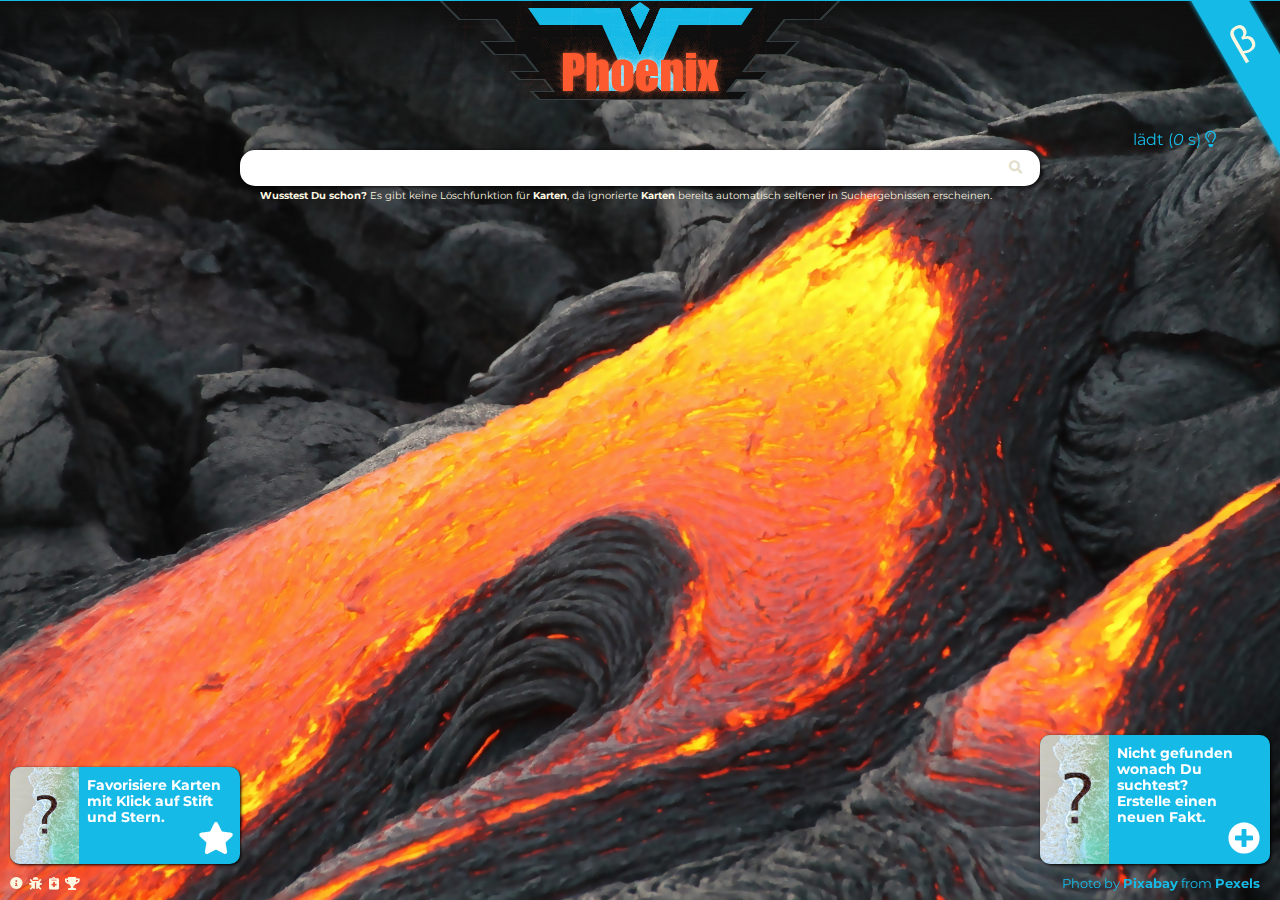
==== www/index.html @ 051843b2 "implemented achievement and tracking system" ====
<!DOCTYPE html>
<html>
<head>
    <link rel="icon" type="image/png" sizes="32x32" href="favicon-32x32.png">
    <link rel="icon" type="image/png" sizes="16x16" href="favicon-16x16.png">
    <meta http-equiv="Content-Type" content="text/html; charset=utf-8" />
    <title>Phoenix</title>
    <script src="https://d3js.org/d3.v4.js" type="text/javascript"></script>
    <script src="jquery-3.4.1.min.js" type="text/javascript"></script>
    <script src="jquery.modal.min.js"></script>
    <script src="main.js" type="text/javascript"></script>
    <link rel="stylesheet" href="jquery.modal.min.css" />
    <link rel="stylesheet" href="main.css">
    <link rel="stylesheet" href="fontawesome-free-5.11.2-web/css/all.css">
    <link href="https://fonts.googleapis.com/css?family=Montserrat&display=swap" rel="stylesheet">
</head>
<body>

    <progress id="loaded" value="0" max="100"></progress>

    <dev id="mobile-notice">
        <p>Es wird eng hier, willst Du auf die mobile Version wechseln?</p>
        <a href="#" onclick="javascript:$('#mobile-notice').remove();return false;">Nein, danke</a> <a href="mobile.html">Wechseln</a>
    </dev>

    <a href="https://confluence.konmedia.com/display/CS/Phoenix+-+Information+Manager" target="_blank">
        <div id="beta-ribbon">
            <p>&beta;</p>
        </div>
    </a>

    <div id="header">
        <div class="logo"><img src="image/logo_piece.png"></div>
        <div class="dot-space"></div>
    </div>

    <div class="user-name"></div>

    <form id="search" action="" method="GET" autocomplete="off" onsubmit="main.search();return false;">
        <input type="text" name="keywords" id="keywords" placeholder="" value="" list="auto-complete" onkeyup="main.autoComplete(event);" />
        <datalist id="auto-complete"></datalist>
        <button type="submit" class="fa fa-search"></button>
        <div id="link-list" class="link-list"></div>
        <div class="link-list bottom-right">
            <a href="#create" target="_self" rel="modal:open"><p data-card-id="0" data-card-type="create"><span class="screenshot">&nbsp;</span><span class="title">Nicht gefunden wonach Du suchtest?<br />Erstelle einen neuen Fakt.</span><span class="plus"><i class="fas fa-plus-circle">&nbsp;</i></span><span class="keywords"></span></p></a>
        </div>
        <div class="link-list bottom-left">
            <a><p data-card-id="0" data-card-type="create"><span class="screenshot">&nbsp;</span><span class="title">Favorisiere Karten mit Klick auf Stift und Stern.</span><span class="plus"><i class="fas fa-star">&nbsp;</i></span><span class="keywords"></span></p></a>
        </div>
        <div class="link-list nothing-found">
            <a><p data-card-id="0" data-card-type="create"><span class="screenshot">&nbsp;</span><span class="title">Kein Ergebnis.<br />Zu diesem Thema wurde bisher anscheinend nichts verfasst.</span><span class="plus"><i class="fas fa-times">&nbsp;</i></span><span class="keywords"></span></p></a>
        </div>
    </form>

    <ul id="tipOfTheDay">
        <li><b>Wusstest Du schon?</b> <b>Phoenix</b> versteht menschliche Schreibweise in Suchanfragen.</li>
        <li><b>Wusstest Du schon?</b> Alle Inhalte auf <b>Phoenix</b> werden <b>Karten</b> genannt.</li>
        <li><b>Wusstest Du schon?</b> <b>Fakten</b> sind <b>Karten</b> die von einem Benutzer angelegt oder bearbeitet worden sind.</li>
        <li><b>Wusstest Du schon?</b> <b>Ideen</b> sind neue <b>Karten</b> die über APIs generiert worden sind.</li>
        <li><b>Wusstest Du schon?</b> <b>Phoenix</b> erstellt on-the-fly Web-Screenshots zu <b>Externen Links</b>.</li>
        <li><b>Wusstest Du schon?</b> <b>Phoenix</b> verwendet statt festen Zugängen <b>Ingress</b> und <b>Maschinen-Adressen</b>.</li>
        <li><b>Tip!</b> Wenn Du auf den oben angezeigen <b>Namen</b> klickst kannst Du ihn für <b>Dein Device</b> frei ändern.</li>
        <li><b>Tip!</b> Je mehr Du zu Deinem <b>Fakt</b> schreibst um so einfacher ist er zu finden.</li>
        <li><b>Wusstest Du schon?</b> Du kannst <b>Shout Outs</b> zu einzelnen <b>Karten</b> machen, die dann eine Woche aktiv bleiben.</li>
        <li><b>Wusstest Du schon?</b> <b>Phoenix</b> priorisiert <b>Karten</b> anhand der Zeiträume seit Erstellung und Aktualisierung, der Anzahl <b>Favorisierungen</b> und der Anzahl von Klicks.</li>
        <li><b>Tip!</b> Lässt Du das Suchfeld leer und sendest es ab bekommst Du die trendenden <b>Karten</b> zu sehen.</li>
        <li><b>Wusstest Du schon?</b> <b>Phoenix</b> gibt beim initialen Aufruf immer <b>Karten</b> mit <b>Shout Outs</b> und die aktuell trendenden <b>Karten</b> aus.</li>
        <li><b>Wusstest Du schon?</b> <b>Phoenix</b> verwendet KI basierend auf <b>SciKit-Learn</b> um eine <b>Kontext-Suche</b> zu ermöglichen.</li>
        <li><b>Wusstest Du schon?</b> Es gibt keine Löschfunktion für <b>Karten</b>, da ignorierte <b>Karten</b> bereits automatisch seltener in Suchergebnissen erscheinen.</li>
        <li><b>Wusstest Du schon?</b> <b>Phoenix</b> priorisiert <b>Fakten</b> über <b>Ideen</b>.</li>
        <li><b>Tip!</b> Fällt Dir ein Bug auf, scheue Dich nicht das Bug-Icon unten-links zu verwenden.</li>
        <li><b>Wusstest Du schon?</b> <b>Phoenix</b> verwendet die <b>Jira Rest API</b> und die <b>Confluence Server Rest API</b> von <b>Atlassian</b>.</li>
        <li><b>Wusstest Du schon?</b> Der Grundstein für <b>Phoenix</b> wurde im <b>Oktober 2019</b> von <b>Sebastian</b> mit Hilfe von <b>Dirk</b> und <b>Peter</b> gelegt.</li>
        <li><b>Wusstest Du schon?</b> Der Grundstein für <b>Petrus</b> wurde im <b>August 2019</b> von <b>Sebastian</b> mit Hilfe von <b>David</b> und <b>Florian</b> gelegt.</li>
        <li><b>Wusstest Du schon?</b> <b>Phoenix</b> verwendet die <b>Jira Rest API</b> und die <b>Confluence Server Rest API</b> von <b>Atlassian</b>.</li>
        <li><b>Wusstest Du schon?</b> <b>Sci-Kit Learn</b>, das AI Framework hinter <b>Phoenix</b>, wurde 2007 initial im <b>Google Summer of Code</b> von <b>David Cournapeau</b> entwickelt.</li>
        <li><b>Wusstest Du schon?</b> Für <b>Machine-Learning</b> benötigt man nur ein <b>AI Framework</b>, eine <b>große Menge an Daten</b> und ein <b>Datenmodell</b>.</li>
        <li><b>Wusstest Du schon?</b> Für <b>Machine-Learning</b> in PHP wird aktuell <b>RubixML</b> entwickelt und ist bereits produktiv einsetzbar.</li>
        <li><b>Wusstest Du schon?</b> <b>Phoenix</b> wird in <b>Python 3</b> programmiert.</li>
        <li><b>Danke</b>, dass <b>Du</b> bei der <b>Phoenix Beta</b> mit machst. <3</li>
        <li><b>Tip!</b> Mit Klick auf das <b>Stift Symbol</b> kannst Du <b>Karten-Details einsehen</b>.</li>
        <li><b>Tip!</b> Mit Klick auf das <b>Stern Symbol</b> in den <b>Karten-Details</b> kannst Du eine Karte <b>Favorisieren</b>.</li>
        <li><b>Wusstest Du schon?</b> Deine <b>Favoriten</b> unter den <b>Karten</b> erscheinen links von den <b>Suchergebnissen</b>.</li>
        <li><b>Wusstest Du schon?</b> <b>Phoenix</b> ist ein <b>Web-Service</b>, die UI ist nur statisches HTML mit JavaScript-Logik.</li>
        <li><b>Wusstest Du schon?</b> <b>Phoenix</b> aktualisiert täglich <b>Karten</b> zu neuen und veränderten <b>Jira</b> und <b>Confluence</b> Beiträgen.</li>
        <li><b>Wusstest Du schon?</b> <b>Phoenix</b> verwendet die dokumenten-basierte <b>NoSQL</b> Datenbank <b>MongoDB</b>.</li>
        <li><b>Tip!</b> Wenn Du Einträge aus Deinem <b>Jira Board</b> oder <b>Confluence Projekt</b> nicht findest, sprich bitte mit Deinem <b>TPL</b> dem User <b>schulz</b> dort jeweils Lese-Rechte zu geben.</li>
        <li><b>Wusstest Du schon?</b> Benutzer werden in <b>Phoenix</b> anhand der ersten zwei Buchstaben des Vornamen und des ersten Buchstaben des Nachnamen identifiziert.</li>
    </ul>

    <div id="shout-out">
        <i class="fas fa-times-circle"></i>
        <fieldset>
            <p>Shout Out <i class="fas"></i></p>
            <input type="text" />
        </fieldset>
    </div>

    <div id="log">
        <div class="loading">l&auml;dt (<i class="timer">0</i> s) <i class="far fa-lightbulb blink"></i></div>
    </div>

    <div id="favourites">
    </div>

    <div id="analytics">
        <div class="header"></div>
        <img class="logo" src="image/logo_mini.png" />
        <h3>Analytics</h3>
        <table>
            <tr>
                <td>Fakten</td>
                <td class="fact-count"></td>
            </tr>
            <tr>
                <td>Ideen</td>
                <td class="idea-count"></td>
            </tr>
            <tr>
                <td>Jira Karten</td>
                <td class="jira-count"></td>
            </tr>
            <tr>
                <td>Confluence Karten</td>
                <td class="confluence-count"></td>
            </tr>
            <tr>
                <td>Gitlab Karten</td>
                <td class="git-count"></td>
            </tr>
            <tr>
                <td>Ist Gitlab aktiv?</td>
                <td class="is-git-active"></td>
            </tr>
            <tr>
                <td>Aktive Karten insgesamt</td>
                <td class="total-count"></td>
            </tr>
            <tr>
                <td>Clicks</td>
                <td class="click-count"></td>
            </tr>
            <tr>
                <td>Suchanfragen mit Clicks</td>
                <td class="query-count"></td>
            </tr>
            <tr>
                <td>Suchanfragen via Desktop</td>
                <td class="desktop-count"></td>
            </tr>
            <tr>
                <td>Suchanfragen via Mobile</td>
                <td class="mobile-count"></td>
            </tr>
            <tr>
                <td>Favoriten</td>
                <td class="favourite-count"></td>
            </tr>
            <tr>
                <td>Shout Outs diese Woche</td>
                <td class="shout-out-count"></td>
            </tr>
            <tr>
                <td>Neue Fakten diese Woche</td>
                <td class="new-facts-this-week"></td>
            </tr>
            <tr>
                <td>Neue Fakten diesen Monat</td>
                <td class="new-facts-this-month"></td>
            </tr>
            <tr>
                <td>Durchschnittliche Dauer für eine Suche in Sekunden</td>
                <td class="average-loading-time"></td>
            </tr>
        </table>
        <p>Log Einträge</p>
        <div class="log-entries"></div>
    </div>

    <div id="achievements">
        <div class="header"></div>
        <img class="logo" src="image/logo_mini.png" />
        <h3>Achievements</h3>
    </div>

    <div id="detail" class="modal">
        <div class="screenshot">&nbsp;</div>
        <p><i class="far fa-star"></i> Karten Details <i class="fas fa-bullhorn"></i></p>
        <input type="hidden" name="card_id" value="" />
        <fieldset>
            <label>Titel</label><br />
            <input type="text" readonly name="title" value="" />
        </fieldset>
        <fieldset>
            <p>Shout Outs:</p>
            <div class="shout-outs"></div>
        </fieldset>
        <fieldset>
            <label>Beschreibung</label><br />
            <textarea readonly name="text"></textarea>
        </fieldset>
        <fieldset>
            <label>Externer Link</label> <i class="fas fa-external-link-square-alt" title="Link aufrufen"></i><br />
            <input type="text" readonly name="external_link" value="" />
        </fieldset>
        <fieldset>
            <label>Keywords</label> <i class="fas fa-bullseye" title="Keywords vorschlagen"></i><br />
            <input type="text" readonly name="keywords" value="" />
        </fieldset>
        <fieldset>
            <label>Editors</label><br />
            <input type="text" readonly name="editors" value="" />
        </fieldset>
        <a href="#" rel="modal:close">Schlie&szlig;en</a>
        <a href="#" data-card-id="" class="edit">Bearbeiten</a>
    </div>

    <div id="edit" class="modal">
        <p>Karte bearbeiten</p>
        <input type="hidden" name="card_id" value="0" />
        <fieldset>
            <label>Titel</label><br />
            <input type="text" name="title" value="" />
        </fieldset>
        <fieldset>
            <label>Beschreibung</label><br />
            <textarea name="text"></textarea>
        </fieldset>
        <fieldset>
            <label>Externer Link</label> <i class="fas fa-external-link-square-alt" title="Link aufrufen"></i><br />
            <input type="text" name="external_link" value="" />
        </fieldset>
        <fieldset>
            <label>Keywords</label> <i class="fas fa-bullseye" title="Keywords vorschlagen"></i><br />
            <input type="text" name="keywords" value="" />
        </fieldset>
        <fieldset>
            <label>Editors</label><br />
            <input type="text" readonly name="editors" value="" />
        </fieldset>
        <a href="#" rel="modal:close">Schlie&szlig;en</a>
        <a href="javascript:main.store_card('edit');" class="save">Speichern</a>
    </div>

    <div id="create" class="modal">
        <p>Karte erstellen</p>
        <fieldset>
            <label>Titel</label><br />
            <input type="text" name="title" value="" />
        </fieldset>
        <fieldset>
            <label>Beschreibung</label><br />
            <textarea name="text"></textarea>
        </fieldset>
        <fieldset>
            <label>Externer Link</label><br />
            <input type="text" name="external_link" value="" />
        </fieldset>
        <fieldset>
            <label>Keywords</label> <i class="fas fa-bullseye" title="Keywords vorschlagen"></i><br />
            <input type="text" name="keywords" value="" />
        </fieldset>
        <a href="#" rel="modal:close">Schlie&szlig;en</a>
        <a href="javascript:main.store_card('create');" class="save">Speichern</a>
    </div>

    <div id="phoenix-info"><a href="https://confluence.konmedia.com/display/CS/Phoenix+-+Information+Manager" title="Dokumentation" target="_blank"><span class="fa fa-info-circle">&nbsp;</span></a> <a href="https://github.com/Skadisson/phoenix/issues" target="_blank" title="Fehler melden"><span class="fas fa-bug">&nbsp;</span></a> <span class="fas fa-notes-medical" title="Analytics" onclick="javascript:main.toggle_analytics();">&nbsp;</span> <span class="fas fa-trophy" title="Achievements" onclick="javascript:main.toggle_achievements();">&nbsp;</span> <!--<a href="mobile.html" title="Mobile Version"><i class="fas fa-mobile-alt"></i></a>--></div>
    <div id="image-copyright"><a href="https://www.pexels.com/photo/abstract-active-ash-color-235807/" target="_blank">Photo by <b>Pixabay</b> from <b>Pexels</b></a></div>

    <a href="#" target="_blank" class="hidden card-template"><span class="source-tooltip"></span><p data-card-id="" data-card-type="" data-card-link=""><span class="screenshot">&nbsp;</span><img src="" class="source-logo" /><span class="date"></span><span class="title"></span><span class="probability"></span><span class="type"><i class="fas"></i></span><span class="author">-</span><span class="keywords"></span><span class="edit"><i class="fas fa-pencil-alt">&nbsp;</i></span></p></a>
    <div class="hidden notification-template"><p><span class="notification-info"></span> <i class="fas fa-check-circle"></i></p></div>
    <div class="hidden error-template"><p><span class="notification-info"></span> <i class="fas fa-ban"></i></p></div>
    <div class="hidden favourite-template" data-favourite-id="" data-card-id=""><p><i class="fas fa-star"></i> <span class="card-title"></span></p></div>

</body>
</html>
---- www/main.css ----
html, body {
    font-family: 'Montserrat', sans-serif;
    color:#FCF7E0;
}
body {
    background-color:white;
    background-image:url(image/abstract-active-ash-color-235807-blurred.jpg);
    background-size:cover;
    background-attachment: fixed;
    margin:0;
}
progress[value] {
    width: 100%;
    height: 1px;
    position: absolute;
    left: 0;
    top: 0;
    display: block;
    z-index: 10;
    background-color:#1A1E1F;
}
progress[value]::-webkit-progress-value {
    background-color: #16BAE7;
}
#beta-ribbon {
    z-index: 800;
    position: fixed;
    top: -30px;
    right: -5px;
    background: #16BAE7;
    width: 50px;
    height: 200px;
    font-size: 40px;
    text-align: center;
    -moz-transform: rotate(-30deg);
    -ms-transform: rotate(-30deg);
    -o-transform: rotate(-30deg);
    -webkit-transform: rotate(-30deg);
    box-shadow: 0 0 5px #16BAE7;
    cursor:pointer;
}
.blocker {
    background-color:rgba(0, 0, 0, 0.75);
    background-repeat: no-repeat;
    background-position: center center;
    background-size: cover;
    z-index:500;
}
.modal {
    background: white;
    color:#0F0F0F;
    z-index:200;
}
.modal a, .modal a:active, .modal a:visited, .modal a:hover, .modal a:link {
    color:#0F0F0F;
}
.hidden {
    display:none;
    visibility:hidden;
}
@keyframes blink {
  50% {
    opacity: 0.0;
  }
}
@-webkit-keyframes blink {
  50% {
    opacity: 0.0;
  }
}
.blink {
  animation: blink 2s step-start 0s infinite;
  -webkit-animation: blink 2s step-start 0s infinite;
}
a, a:active, a:link, a:visited, a:hover {
    color:#FCF7E0;
    text-decoration:none;
}
.fas.fa-external-link-square-alt,
.fas.fa-bullseye {
    cursor: pointer;
}
h1 {
    width:100%;
    text-align:center;
    font-size:36px;
    line-height:36px;
    color:#16BAE7;
}
form {
    width:800px;
    position:absolute;
    left:50%;
    top:150px;
    margin-left:-400px;
    flex-direction: row;
    display: flex;
    flex-wrap: wrap;
    text-align:center;
}
.loading {
    color:#16BAE7;
    top:130px;
    right:5%;
    position:fixed;
}
button[type=submit] {
    width: 50px;
    border: none;
    background: transparent;
    color:#E3DECA;
    position: absolute;
    right: 0;
    top: 10px;
}
[readonly] {
    font-family: 'Montserrat', sans-serif !important;
    background: white !important;
    color: #1A1E1F !important;
}
textarea,
input[type=text] {
    border:none;
    border-color:#ccc;
    border-radius:15px;
    height:20px;
    width:100%;
    padding:8px 43px 8px 13px;
    outline-width: 0;
    font-size:16px;
    line-height:18px;
    color:#0F0F0F;
    box-shadow: 1px 1px 5px black;
    resize:none;
}
#image-copyright {
    position:fixed;
    bottom:10px;
    right:20px;
    font-size:13px;
    line-height:14px;
    text-align:right;
}
#image-copyright a {
    color:#16BAE7;
}
#phoenix-info {
    position:fixed;
    bottom:10px;
    left:10px;
    font-size:13px;
    line-height:14px;
    text-align:left;
}
.link-list {
    padding-bottom: 10px;
    flex-direction: row;
    display: flex;
    flex-wrap: wrap;
    width:100%;
    margin-top: 22px;
}
.link-list .source-logo {
    max-height:32px;
    position:absolute;
    left:5px;
    top:5px;
}
.link-list button {
    border: none;
    color: white;
    background: #16BAE7;
    padding: 5px 15px;
    border-radius: 5px;
    margin-top:55px;
    cursor:pointer;
}
.link-list button:hover {
    background: #0C7896;
}
.link-list [name=goto] {
    border-top-right-radius: 0;
    border-bottom-right-radius: 0;
}
.link-list [name=details] {
    border-top-left-radius: 0;
    border-bottom-left-radius: 0;
    border-left:1px solid black;
}
.link-list > a {
    display: block;
    justify-content: space-between;
    position:relative;
    width:100%;
}
.link-list p {
    display: block;
    background: #16BAE7;
    border-radius: 10px;
    padding: 5px 10px;
    color:white;
    box-shadow: 1px 1px 3px black;
    overflow: hidden;
    position:relative;
}
#link-list p .probability {
    position:absolute;
    right: 50px;
    top: 12px;
    max-width: 40px;
    font-weight: bold;
    font-size: 10px;
    line-height: 10px;
    text-align:right;
}
p .type {
    position:absolute;
    right:10px;
    top:10px;
    max-width:20px;
}
a:hover > .source-tooltip {
    opacity:1;
}
.source-tooltip {
    opacity:0;
    position: absolute;
    left: 0;
    border-radius: 10px;
    background-color: #333D3F;
    color: #FD5A2F;
    font-size: 10px;
    font-weight:bold;
    padding: 2px 5px;
    margin:0 10px;
    height: 20px;
    width: 120px;
    box-shadow: 0px 0px 2px black;
}
.link-list p[data-card-type=idea] {
    background: #16DDE7;
}
.link-list p:hover {
    opacity:1;
    box-shadow: 0px 0px 2px black;
}
.link-list p#single {
    margin-right:0;
    width: 100%;
}
.link-list p span {
    display:inline-block;
    width: 70%;
    margin-left: 32%;
    text-align: left;
}
.link-list p span.date {
    font-weight:bold;
    font-size:10px;
    line-height:10px;
}
.link-list p span.title {
    font-weight:bold;
    font-size:14px;
    line-height:16px;
    padding:5px 0;
}
.link-list p span.id {
    font-weight:bold;
    font-size:10px;
    line-height:10px;
}
.link-list p span.relevancy {
    font-weight:bold;
    font-size:14px;
    line-height:15px;
}
.link-list p span.keywords {
    font-weight:bold;
    font-size:12px;
    line-height:12px;
}
.link-list p span.screenshot {
    position:absolute;
    left:0;
    top:0;
    display:block;
    width:30%;
    height:100%;
    background-position: center center;
    background-size: cover;
    background-repeat: no-repeat;
    margin-left: 0;
    background-image:url(image/placeholder.png);
}
.link-list p a, .link-list p a:link, .link-list p a:visited, .link-list p a:hover, .link-list p a:active {
    color:#635C3B;
    width: 100%;
    display:inline-block;
}
.link-list .plus {
    font-size: 32px;
    line-height: 32px;
    position: absolute;
    bottom: 10px;
    right: 10px;
    width: 32px;
    height: 32px;
    padding: 0;
    margin: 0;
}
.link-list .edit {
    font-size: 28px;
    line-height: 28px;
    position: absolute;
    bottom: 12px;
    right: 12px;
    width: 28px;
    height: 28px;
    padding: 0;
    margin: 0;
}
.jquery-modal fieldset {
    border:none;
}
.jquery-modal input[type=text] {
    width:380px;
    margin-bottom:10px;
    border-radius:2px;
    box-shadow:none;
}
.jquery-modal textarea {
    width:380px;
    height:200px;
    margin-bottom:10px;
    border-radius:2px;
    box-shadow:none;
}
.jquery-modal .save,
.jquery-modal .edit {
    display:inline-block;
    position:absolute;
    right:30px;
}

#log {
    position:fixed;
    right:5%;
    top:150px;
    overflow:hidden;
    display:block;
    z-index:1000;
}
#log p {
    color:#16BAE7;
}
#log .notification {
    opacity:0;
    background:white;
    border-radius:5px;
    padding:0 10px;
    text-align:right;
    width:200px;
}
#log .error {
    opacity:0;
    background:white;
    border-radius:5px;
    padding:0 10px;
    text-align:right;
    width:200px;
}
#log .error p {
    color:red;
}

#favourites {
    position: fixed;
    left: 5%;
    top: 150px;
    display: block;
    z-index: 400;
    max-height: 75%;
    overflow: overlay;
    width: 250px;
}
#favourites p {
    color: #16BAE7;
    padding: 5px 10px;
    display: block;
    overflow: hidden;
}
#favourites .fas.fa-star {
    width: 20px;
    height: 100%;
    display: block;
    float: left;
}
#favourites .card-title {
    float: right;
    width: 155px;
    overflow: hidden;
    display: block;
}
#favourites .favourite {
    opacity:0;
    background:white;
    border-radius:5px;
    padding:0 10px;
    text-align:left;
    width:200px;
    cursor:pointer;
}
.fa-star {
    cursor:pointer;
}
#detail .fa-bullhorn {
    cursor:pointer;
    position: absolute;
    right: 30px;
}

#header {
    position:fixed;
    top:0;
    left:0;
    width:100%;
    height:100px;
    z-index:1;
    overflow:hidden;
}

#header .logo {
    position:absolute;
    left:50%;
    top:0;
    width:400px;
    height:100px;
    margin-left:-200px;
    z-index:10;
}

#header .dot-space {
    background-color:#0F0F0F;
    width:100%;
    height:98px;
    border-top:1px solid #333D3F;
    border-bottom:1px solid #333D3F;
    -webkit-mask-image: linear-gradient(to bottom, rgba(0,0,0,1), rgba(0,0,0,0));
    -webkit-mask-size: 100% 90%;
    -webkit-mask-repeat: no-repeat;
    -webkit-mask-position: left top, left bottom;
}

#header .dot {
    position:relative;
    float:left;
    background-color: #1A1E1F;
    width:4px;
    height:4px;
    margin-left:1px;
    margin-top:1px;
    z-index:3;
}

#header .dot.active {
    background-color: #FD5A2F;
    box-shadow: 0 0 3px #FD5A2F;
}

.fa-notes-medical {
    cursor:pointer;
}

.fa-trophy {
    cursor:pointer;
}

.user-name {
    position: absolute;
    width: 400px;
    left: 50%;
    top: 99px;
    margin-left: -200px;
    padding: 0;
    text-align: center;
    cursor:pointer;
}

#analytics {
    visibilty:hidden;
    display:none;
    width:400px;
    min-height:400px;
    position:fixed;
    bottom:30px;
    left:10px;
    background-color: #0F0F0F;
    padding:10px;
    font-size:12px;
    line-height:14px;
    z-index:600;
}

#analytics table {
    width:100%;
}

#analytics tr td {
    border-bottom: 1px solid #333D3F;
}

#analytics tr td:nth-child(2) {
    text-align: right;
}

#analytics .log {
    font-family:Courier New;
    font-size:10px;
    line-height:10px;
}

#analytics .logo {
    position:absolute;
    top: 0px;
    left: 50%;
    margin-left: -82px;
    z-index: 10;
}

#analytics .header {
    position:absolute;
    left: 0px;
    top: 0px;
    width:418px;
    height:60px;
    border:1px solid #333D3F;
    background-color: #0F0F0F;
    -webkit-mask-image: linear-gradient(to bottom, rgba(0,0,0,1), rgba(0,0,0,0));
    -webkit-mask-size: 100% 90%;
    -webkit-mask-repeat: no-repeat;
    -webkit-mask-position: left top, left bottom;
}

#analytics h3 {
    margin-top:60px;
}

#analytics .analytics-dot {
    position:relative;
    float:left;
    background-color: #1A1E1F;
    background-color: #FD5A2F;
    width:4px;
    height:4px;
    margin-left:1px;
    margin-top:1px;
    z-index:3;
}

#achievements {
    visibilty:hidden;
    display:none;
    width:400px;
    min-height:400px;
    position:fixed;
    bottom:30px;
    left:10px;
    background-color: #0F0F0F;
    padding:10px;
    font-size:12px;
    line-height:14px;
    z-index:600;
}

#achievements .logo {
    position:absolute;
    top: 0px;
    left: 50%;
    margin-left: -82px;
    z-index: 10;
}

#achievements .header {
    position:absolute;
    left: 0px;
    top: 0px;
    width:418px;
    height:60px;
    border:1px solid #333D3F;
    background-color: #0F0F0F;
    -webkit-mask-image: linear-gradient(to bottom, rgba(0,0,0,1), rgba(0,0,0,0));
    -webkit-mask-size: 100% 90%;
    -webkit-mask-repeat: no-repeat;
    -webkit-mask-position: left top, left bottom;
}

#achievements h3 {
    margin-top:60px;
}

#achievements .achievements-dot {
    position:relative;
    float:left;
    background-color: #1A1E1F;
    background-color: #FD5A2F;
    width:4px;
    height:4px;
    margin-left:1px;
    margin-top:1px;
    z-index:3;
}

#achievements .fa-medal {
    margin-right: 10px;
    font-size: 15px;
    line-height: 15px;
}

#achievements .label {
    font-weight:bold;
}

#achievements .Bronze span {
    color:#cd7f32;
}

#achievements .Silber span {
    color:#c0c0c0;
}

#achievements .Gold span {
    color:#ffd700;
}

#shout-out {
    display:none;
    position: fixed;
    width: 600px;
    height: 120px;
    background: #16BAE7;
    top: 30%;
    left: 50%;
    margin-left: -300px;
    margin-top: -60px;
    border-radius: 10px;
    box-shadow: 2px 2px 8px black;
    z-index: 700;
}

#shout-out .fa-times-circle {
    color:black;
    cursor:pointer;
    position: absolute;
    right: 10px;
    top: 10px;
}

#shout-out fieldset {
    border:none;
}

#shout-out p {
    text-align: center;
}

#shout-out input[type=text] {
    width: 510px;
    box-shadow:none;
}

.shout-outs {
    width: 100%;
}

.shout-out {
    background: white;
    padding: 5px;
    border-radius: 5px;
    box-shadow: 1px 1px 2px black;
    margin: 5px 0;
}

#mobile-notice {
    display:none;
    position: fixed;
    width: 360px;
    height: 100px;
    top: 50%;
    left: 50%;
    margin-left: -200px;
    margin-top: -50px;
    background: #16BAE7;
    border-radius: 10px;
    box-shadow: 1px 1px 3px black;
    z-index: 600;
    padding: 20px;
}

#mobile-notice a {
    width:120px;
    height:20px;
    padding:5px 20px;
    background: black;
    color: white;
}

#mobile-notice a:hover {
    color: black;
    background: white;
}

#mobile-notice a:nth-child(2) {
    position:absolute;
    left:20px;
    bottom:20px;
}

#mobile-notice a:nth-child(3) {
    position:absolute;
    right:20px;
    bottom:20px;
    text-align: right;
}

#detail {
    position: absolute;
    left: 15px;
    background-color: #16BAE7;
    padding-top: 200px;
    font-size: 12px;
    line-height: 14px;
}

#detail .screenshot {
    position:absolute;
    width:100%;
    height:200px;
    background-position: top center;
    background-size: cover;
    background-repeat: no-repeat;
    background-image:url(image/placeholder.png);
    left:0;
    top:0;
}

#detail input[type=text],
#detail textarea {
    width: 87%;
    font-size: 12px;
    line-height: 14px;
}

.bottom-right {
    position: fixed;
    bottom: 10px;
    right: 10px;
    width: 230px;
}

.bottom-right .title {
    margin-bottom: 10px;
}

.bottom-left {
    position: fixed;
    bottom: 10px;
    left: 10px;
    width: 230px;
}

.bottom-left .title {
    margin-bottom: 10px;
}

.nothing-found {
    display: none;
}

.flash-card {
  -moz-animation: flash_card 2s ease-out;
  -moz-animation-iteration-count: infinite;

  -webkit-animation: flash_card 2s ease-out;
  -webkit-animation-iteration-count: infinite;

  -ms-animation: flash_card 2s ease-out;
  -ms-animation-iteration-count: infinite;
}

@keyframes flash_card {
    0% { box-shadow: 0px 0px 10px black; }
    50% { box-shadow: 0px 0px 10px #16BAE7; }
    100% { box-shadow: 0px 0px 10px black; }
}

@media only screen and (max-width: 1400px) {
    /*#mobile-notice {
        display:block;
    }*/
}

#tipOfTheDay {
    font-size: 10px;
    line-height: 12px;
    position: absolute;
    width: 800px;
    left: 50%;
    top: 190px;
    height: 12px;
    overflow: hidden;
    list-style-type: none;
    margin: 0 0 0 -380px;
    padding: 0;
}

.edit i.fas:hover,
.plus i.fas:hover {
    text-shadow:0 0 5px white;
}
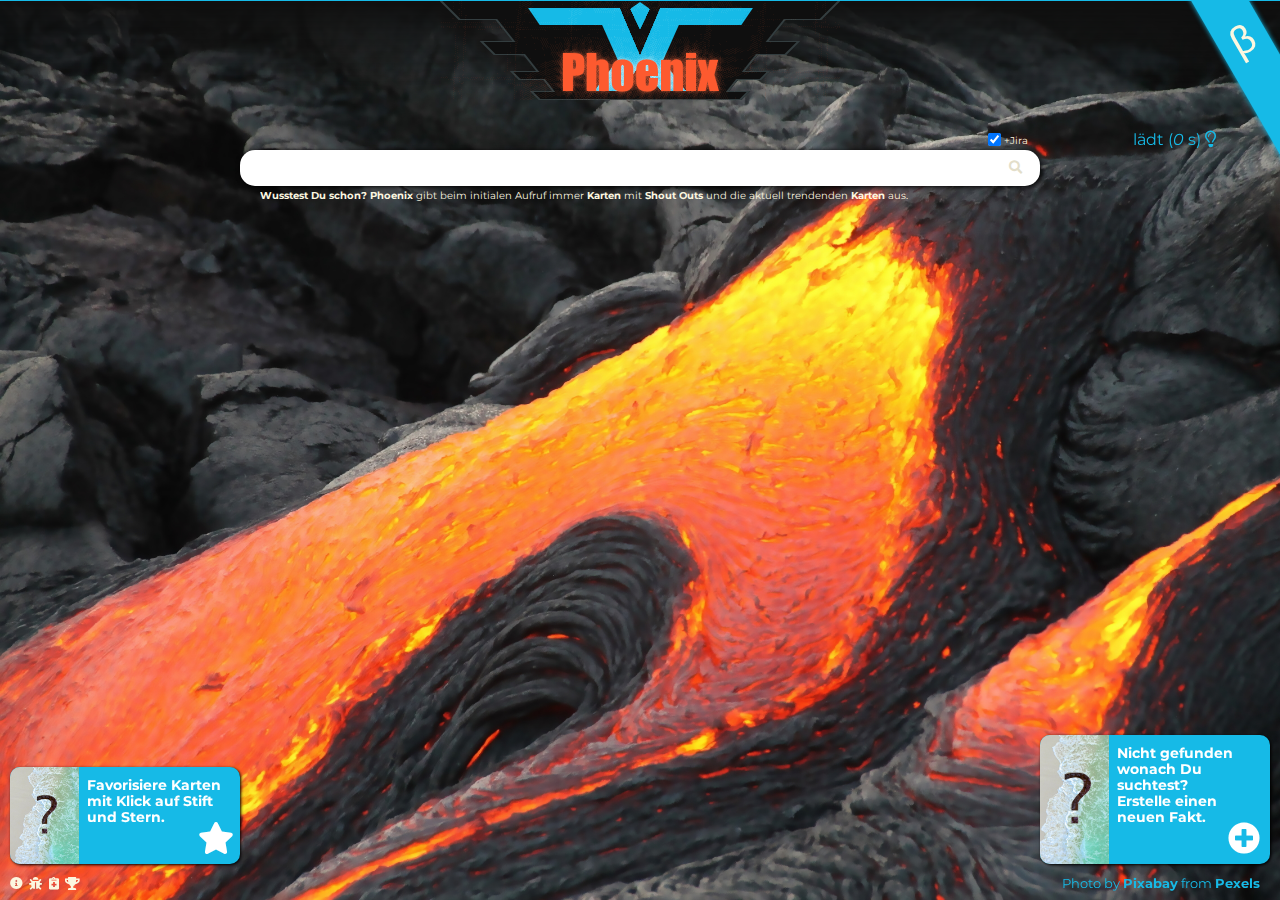
==== commit c8a872a4: "optimited search logic and added jira filter" ====
--- a/www/index.html
+++ b/www/index.html
@@ -38,6 +38,7 @@
 
     <form id="search" action="" method="GET" autocomplete="off" onsubmit="main.search();return false;">
         <input type="text" name="keywords" id="keywords" placeholder="" value="" list="auto-complete" onkeyup="main.autoComplete(event);" />
+        <input type="checkbox" name="include_jira" id="include_jira" value="1" checked="checked" /><label for="include_jira">+Jira</label>
         <datalist id="auto-complete"></datalist>
         <button type="submit" class="fa fa-search"></button>
         <div id="link-list" class="link-list"></div>
@@ -267,7 +268,7 @@
     <div id="phoenix-info"><a href="https://confluence.konmedia.com/display/CS/Phoenix+-+Information+Manager" title="Dokumentation" target="_blank"><span class="fa fa-info-circle">&nbsp;</span></a> <a href="https://github.com/Skadisson/phoenix/issues" target="_blank" title="Fehler melden"><span class="fas fa-bug">&nbsp;</span></a> <span class="fas fa-notes-medical" title="Analytics" onclick="javascript:main.toggle_analytics();">&nbsp;</span> <span class="fas fa-trophy" title="Achievements" onclick="javascript:main.toggle_achievements();">&nbsp;</span> <!--<a href="mobile.html" title="Mobile Version"><i class="fas fa-mobile-alt"></i></a>--></div>
     <div id="image-copyright"><a href="https://www.pexels.com/photo/abstract-active-ash-color-235807/" target="_blank">Photo by <b>Pixabay</b> from <b>Pexels</b></a></div>
 
-    <a href="#" target="_blank" class="hidden card-template"><span class="source-tooltip"></span><p data-card-id="" data-card-type="" data-card-link=""><span class="screenshot">&nbsp;</span><img src="" class="source-logo" /><span class="date"></span><span class="title"></span><span class="probability"></span><span class="type"><i class="fas"></i></span><span class="author">-</span><span class="keywords"></span><span class="edit"><i class="fas fa-pencil-alt">&nbsp;</i></span></p></a>
+    <a href="#" target="_blank" class="hidden card-template"><span class="source-tooltip"></span><p data-card-id="" data-card-type="" data-card-link=""><span class="screenshot">&nbsp;</span><img src="" class="source-logo" /><span class="words"></span><span class="date"></span><span class="title"></span><span class="probability"></span><span class="type"><i class="fas"></i></span><span class="keywords"></span><span class="edit"><i class="fas fa-pencil-alt">&nbsp;</i></span></p></a>
     <div class="hidden notification-template"><p><span class="notification-info"></span> <i class="fas fa-check-circle"></i></p></div>
     <div class="hidden error-template"><p><span class="notification-info"></span> <i class="fas fa-ban"></i></p></div>
     <div class="hidden favourite-template" data-favourite-id="" data-card-id=""><p><i class="fas fa-star"></i> <span class="card-title"></span></p></div>
--- a/www/main.css
+++ b/www/main.css
@@ -203,6 +203,11 @@
     overflow: hidden;
     position:relative;
 }
+.link-list p .words i {
+    font-size: 10px;
+    line-height: 10px;
+    margin-right: 5px;
+}
 #link-list p .probability {
     position:absolute;
     right: 50px;
@@ -621,15 +626,15 @@
     font-weight:bold;
 }
 
-#achievements .Bronze span {
+.Bronze span {
     color:#cd7f32;
 }
 
-#achievements .Silber span {
+.Silber span {
     color:#c0c0c0;
 }
 
-#achievements .Gold span {
+.Gold span {
     color:#ffd700;
 }
 
@@ -646,6 +651,20 @@
     border-radius: 10px;
     box-shadow: 2px 2px 8px black;
     z-index: 700;
+}
+
+#search #include_jira {
+    position: absolute;
+    top: -20px;
+    right: 36px;
+}
+
+#search label[for=include_jira] {
+    position: absolute;
+    top: -14px;
+    right: 12px;
+    font-size: 10px;
+    line-height: 10px;
 }
 
 #shout-out .fa-times-circle {
@@ -817,4 +836,59 @@
 .edit i.fas:hover,
 .plus i.fas:hover {
     text-shadow:0 0 5px white;
+}
+
+.new-achievement {
+    position: fixed;
+    display: block;
+    top: 50%;
+    width: 100%;
+    height: 74px;
+    margin-top: -37px;
+    font-size: 30px;
+    text-shadow: 0 0 10px white;
+    line-height: 32px;
+    text-align: center;
+    background: black;
+    padding: 10px 0;
+    overflow: hidden;
+}
+.new-achievement .info {
+    font-size: 10px;
+    line-height: 12px;
+}
+
+.new-achievement .spin {
+    margin-right: 15px;
+}
+
+.spin {
+  animation: spin-animation 2s infinite;
+  display: inline-block;
+}
+
+@keyframes spin-animation {
+  0% {
+    transform: rotate(0deg);
+  }
+  100% {
+    transform: rotate(359deg);
+  }
+}
+
+.flash-text {
+  -moz-animation: flash_text 2s ease-out;
+  -moz-animation-iteration-count: infinite;
+
+  -webkit-animation: flash_text 2s ease-out;
+  -webkit-animation-iteration-count: infinite;
+
+  -ms-animation: flash_text 2s ease-out;
+  -ms-animation-iteration-count: infinite;
+}
+
+@keyframes flash_text {
+    0% { text-shadow: 0px 0px 10px black; }
+    50% { text-shadow: 0px 0px 10px #16BAE7; }
+    100% { text-shadow: 0px 0px 10px black; }
 }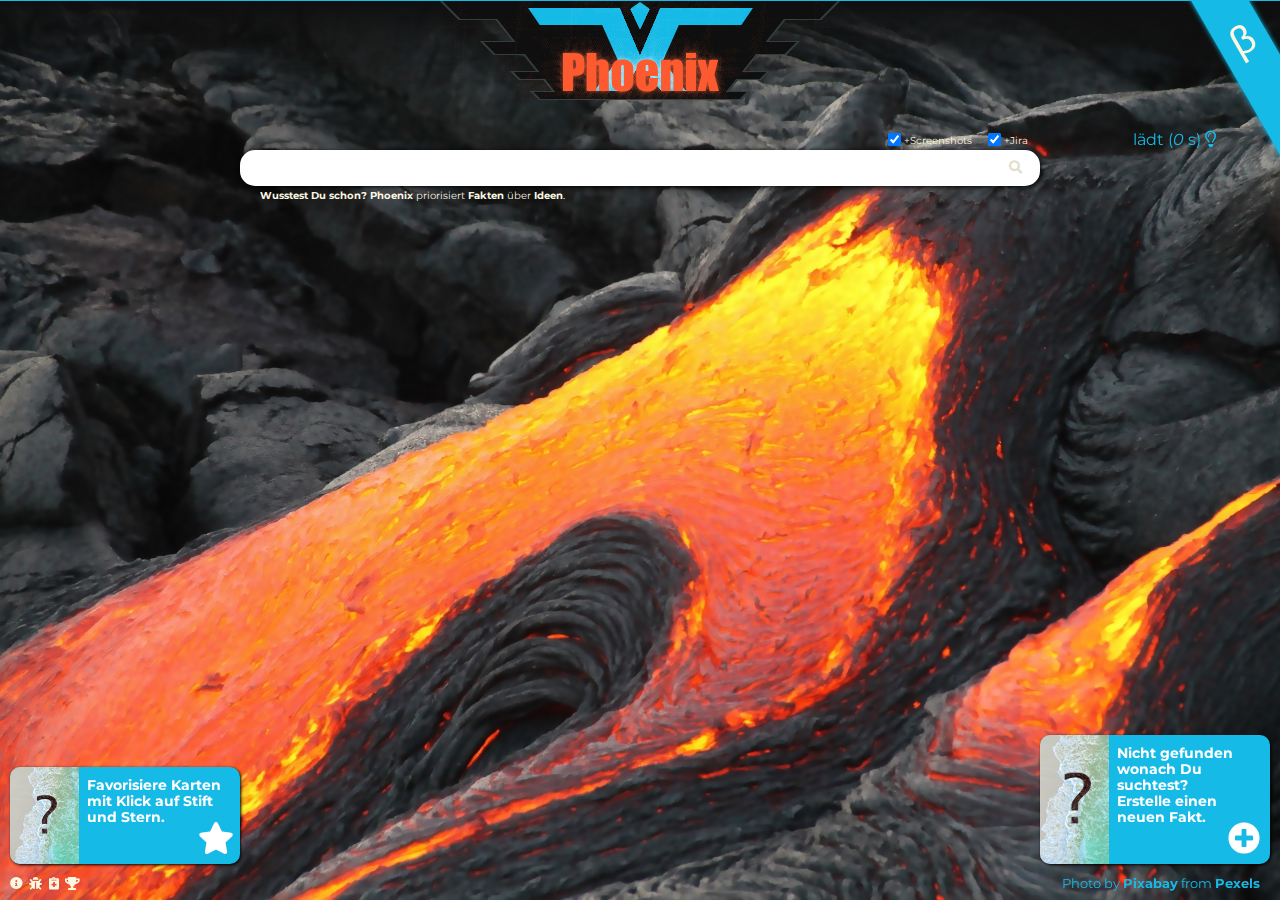
==== commit 2d86d30c: "total search and filter overhaul" ====
--- a/www/index.html
+++ b/www/index.html
@@ -39,6 +39,7 @@
     <form id="search" action="" method="GET" autocomplete="off" onsubmit="main.search();return false;">
         <input type="text" name="keywords" id="keywords" placeholder="" value="" list="auto-complete" onkeyup="main.autoComplete(event);" />
         <input type="checkbox" name="include_jira" id="include_jira" value="1" checked="checked" /><label for="include_jira">+Jira</label>
+        <input type="checkbox" name="render_screenshots" id="render_screenshots" value="1" checked="checked" /><label for="render_screenshots">+Screenshots</label>
         <datalist id="auto-complete"></datalist>
         <button type="submit" class="fa fa-search"></button>
         <div id="link-list" class="link-list"></div>
--- a/www/main.css
+++ b/www/main.css
@@ -667,6 +667,20 @@
     line-height: 10px;
 }
 
+#search #render_screenshots {
+    position: absolute;
+    top: -20px;
+    right: 136px;
+}
+
+#search label[for=render_screenshots] {
+    position: absolute;
+    top: -14px;
+    right: 68px;
+    font-size: 10px;
+    line-height: 10px;
+}
+
 #shout-out .fa-times-circle {
     color:black;
     cursor:pointer;
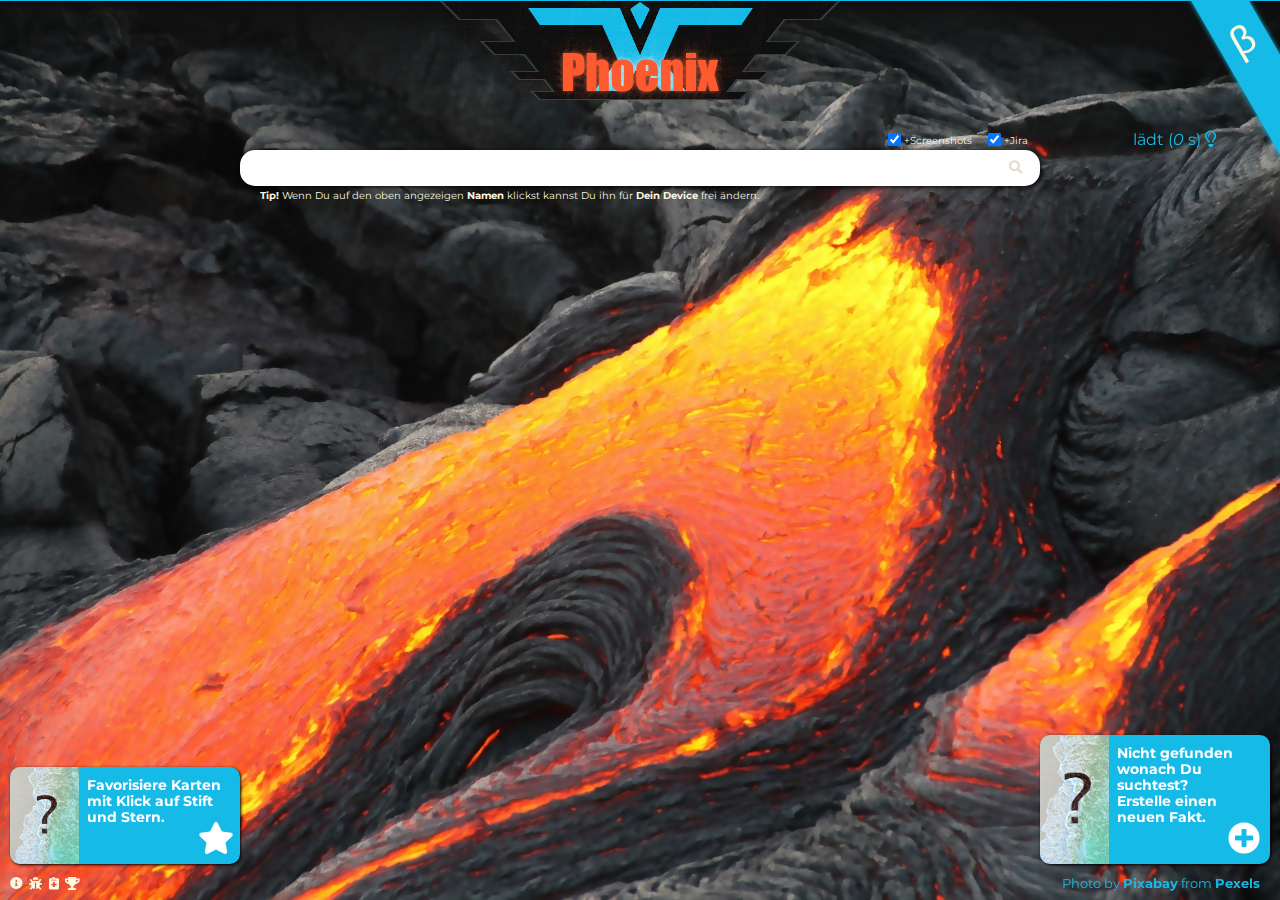
==== commit b4394576: "added api side screenshots [wip]" ====
--- a/www/index.html
+++ b/www/index.html
@@ -269,7 +269,7 @@
     <div id="phoenix-info"><a href="https://confluence.konmedia.com/display/CS/Phoenix+-+Information+Manager" title="Dokumentation" target="_blank"><span class="fa fa-info-circle">&nbsp;</span></a> <a href="https://github.com/Skadisson/phoenix/issues" target="_blank" title="Fehler melden"><span class="fas fa-bug">&nbsp;</span></a> <span class="fas fa-notes-medical" title="Analytics" onclick="javascript:main.toggle_analytics();">&nbsp;</span> <span class="fas fa-trophy" title="Achievements" onclick="javascript:main.toggle_achievements();">&nbsp;</span> <!--<a href="mobile.html" title="Mobile Version"><i class="fas fa-mobile-alt"></i></a>--></div>
     <div id="image-copyright"><a href="https://www.pexels.com/photo/abstract-active-ash-color-235807/" target="_blank">Photo by <b>Pixabay</b> from <b>Pexels</b></a></div>
 
-    <a href="#" target="_blank" class="hidden card-template"><span class="source-tooltip"></span><p data-card-id="" data-card-type="" data-card-link=""><span class="screenshot">&nbsp;</span><img src="" class="source-logo" /><span class="words"></span><span class="date"></span><span class="title"></span><span class="probability"></span><span class="type"><i class="fas"></i></span><span class="keywords"></span><span class="edit"><i class="fas fa-pencil-alt">&nbsp;</i></span></p></a>
+    <a href="#" target="_blank" class="hidden card-template"><span class="source-tooltip"></span><p data-card-id="" data-card-type="" data-card-link="" data-screen-shot=""><span class="screenshot">&nbsp;</span><img src="" class="source-logo" /><span class="words"></span><span class="date"></span><span class="title"></span><span class="probability"></span><span class="type"><i class="fas"></i></span><span class="keywords"></span><span class="edit"><i class="fas fa-pencil-alt">&nbsp;</i></span></p></a>
     <div class="hidden notification-template"><p><span class="notification-info"></span> <i class="fas fa-check-circle"></i></p></div>
     <div class="hidden error-template"><p><span class="notification-info"></span> <i class="fas fa-ban"></i></p></div>
     <div class="hidden favourite-template" data-favourite-id="" data-card-id=""><p><i class="fas fa-star"></i> <span class="card-title"></span></p></div>
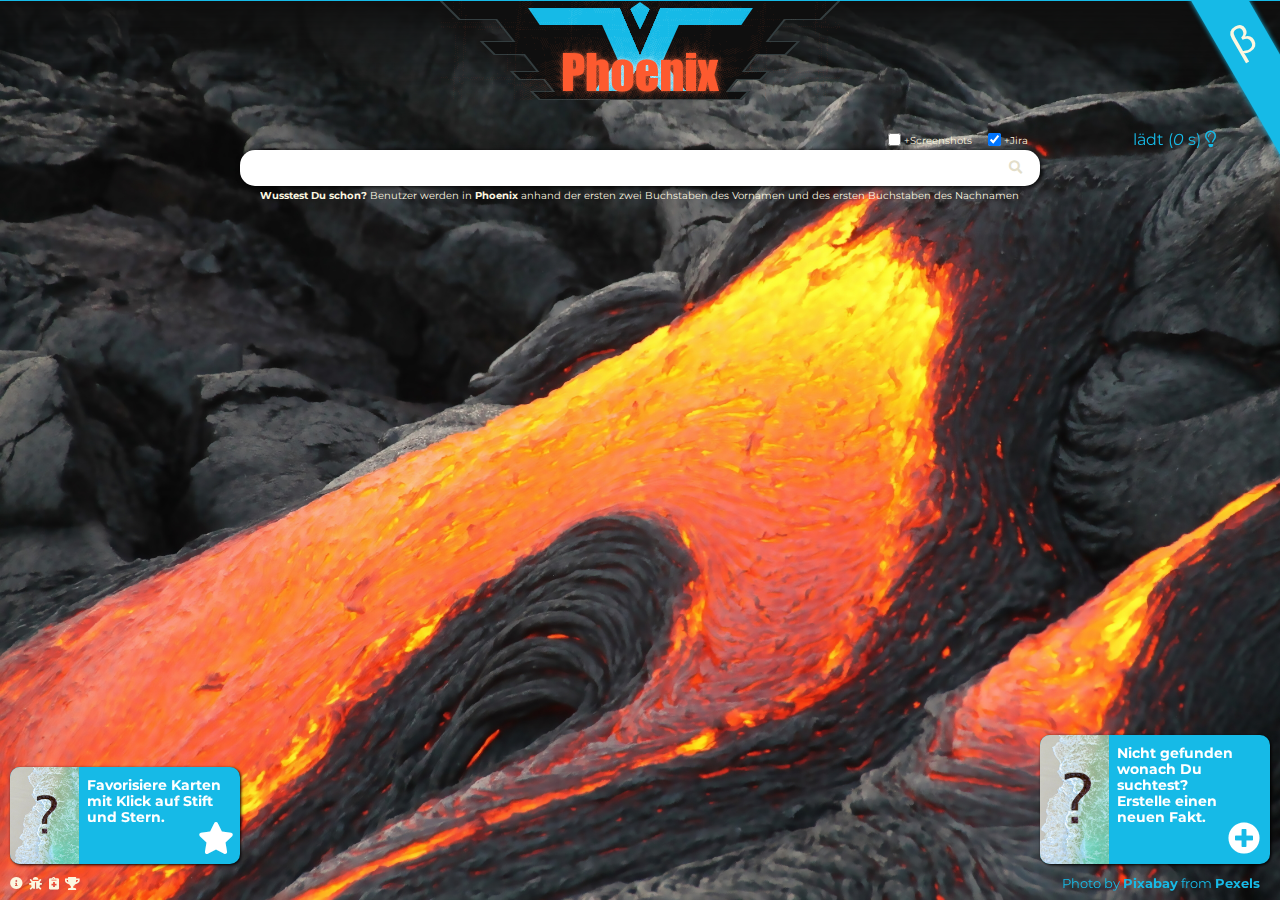
==== commit 2945d894: "python update + training suit [wip]" ====
--- a/www/index.html
+++ b/www/index.html
@@ -39,7 +39,7 @@
     <form id="search" action="" method="GET" autocomplete="off" onsubmit="main.search();return false;">
         <input type="text" name="keywords" id="keywords" placeholder="" value="" list="auto-complete" onkeyup="main.autoComplete(event);" />
         <input type="checkbox" name="include_jira" id="include_jira" value="1" checked="checked" /><label for="include_jira">+Jira</label>
-        <input type="checkbox" name="render_screenshots" id="render_screenshots" value="1" checked="checked" /><label for="render_screenshots">+Screenshots</label>
+        <input type="checkbox" name="render_screenshots" id="render_screenshots" value="1" /><label for="render_screenshots">+Screenshots</label>
         <datalist id="auto-complete"></datalist>
         <button type="submit" class="fa fa-search"></button>
         <div id="link-list" class="link-list"></div>
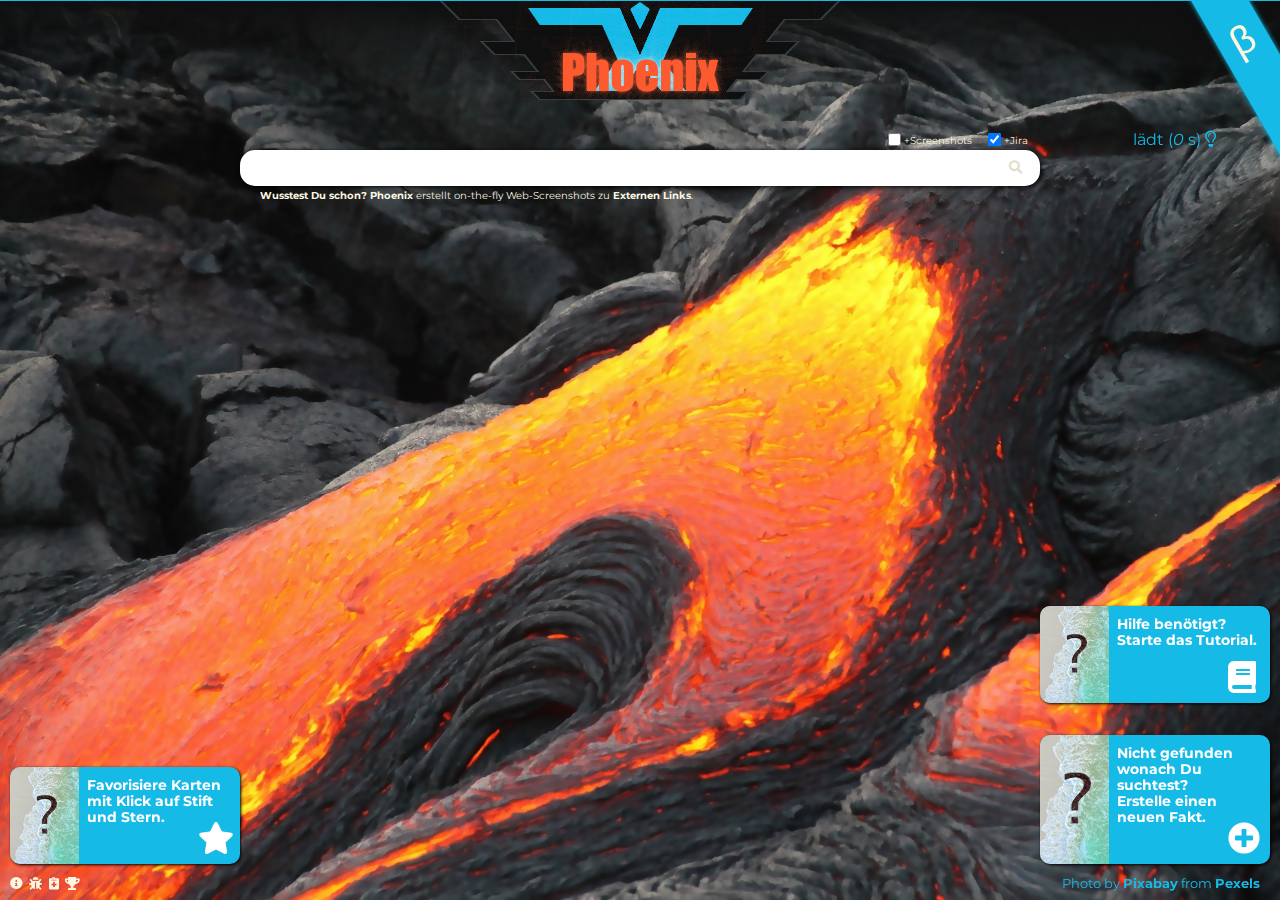
==== commit aae38440: "achievement ui optimization + quest code [wip]" ====
--- a/www/index.html
+++ b/www/index.html
@@ -44,6 +44,7 @@
         <button type="submit" class="fa fa-search"></button>
         <div id="link-list" class="link-list"></div>
         <div class="link-list bottom-right">
+            <a class="tutorial" href="#tutorial" target="_self"><p data-card-id="0" data-card-type="create"><span class="screenshot">&nbsp;</span><span class="title">Hilfe benötigt?<br />Starte das Tutorial.<br /><br /></span><span class="book"><i class="fas fa-book">&nbsp;</i></span><span class="keywords"></span></p></a>
             <a href="#create" target="_self" rel="modal:open"><p data-card-id="0" data-card-type="create"><span class="screenshot">&nbsp;</span><span class="title">Nicht gefunden wonach Du suchtest?<br />Erstelle einen neuen Fakt.</span><span class="plus"><i class="fas fa-plus-circle">&nbsp;</i></span><span class="keywords"></span></p></a>
         </div>
         <div class="link-list bottom-left">
--- a/www/main.css
+++ b/www/main.css
@@ -152,6 +152,10 @@
     line-height:14px;
     text-align:left;
 }
+body #phoenix-info .active {
+    color: black;
+    text-shadow-color: black;
+}
 .link-list {
     padding-bottom: 10px;
     flex-direction: row;
@@ -304,6 +308,17 @@
     display:inline-block;
 }
 .link-list .plus {
+    font-size: 32px;
+    line-height: 32px;
+    position: absolute;
+    bottom: 10px;
+    right: 10px;
+    width: 32px;
+    height: 32px;
+    padding: 0;
+    margin: 0;
+}
+.link-list .book {
     font-size: 32px;
     line-height: 32px;
     position: absolute;
@@ -848,7 +863,8 @@
 }
 
 .edit i.fas:hover,
-.plus i.fas:hover {
+.plus i.fas:hover,
+.book i.fas:hover {
     text-shadow:0 0 5px white;
 }
 
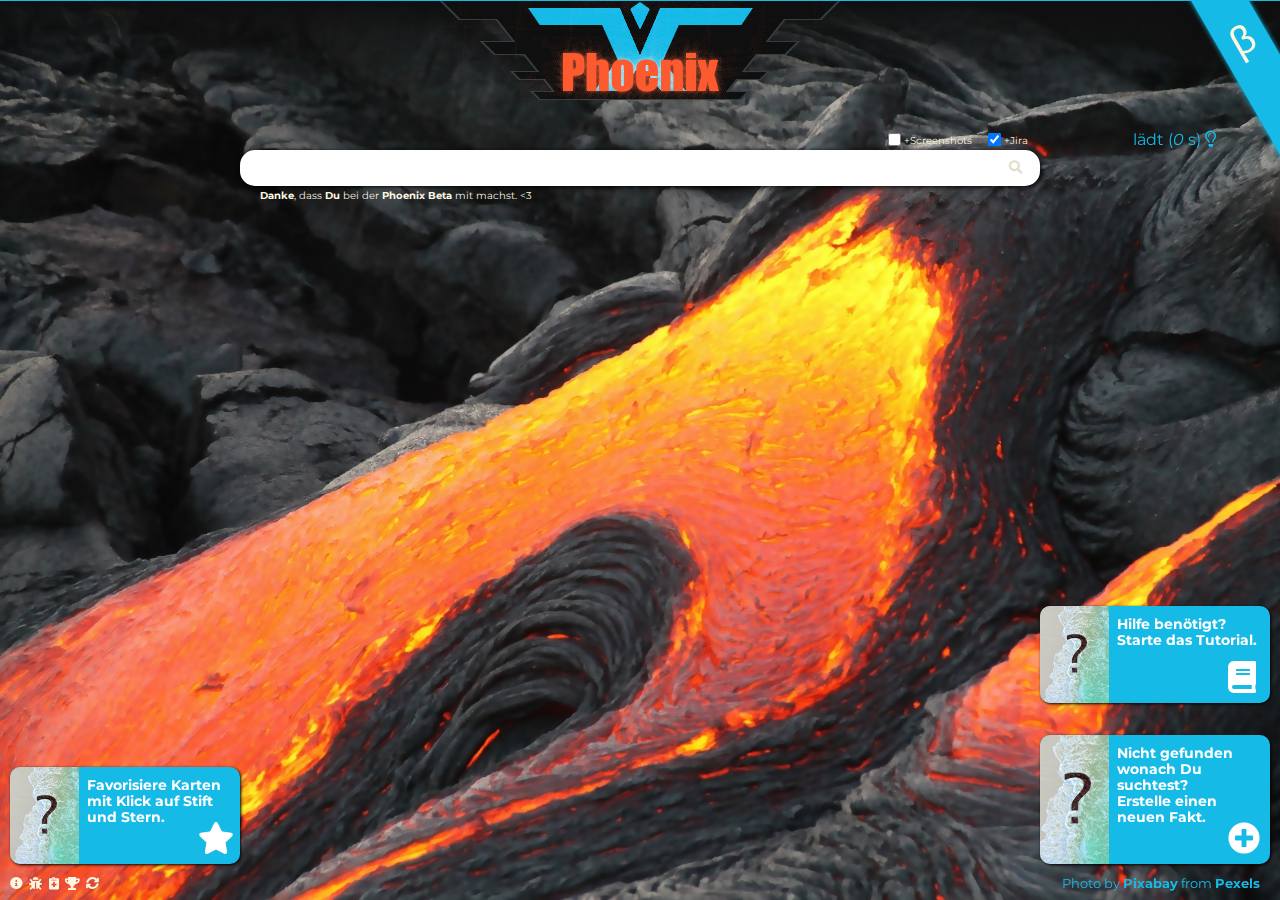
==== commit cfe8badc: "added inline sync + sync state" ====
--- a/www/index.html
+++ b/www/index.html
@@ -186,6 +186,12 @@
         <h3>Achievements</h3>
     </div>
 
+    <div id="sync">
+        <div class="header"></div>
+        <img class="logo" src="image/logo_mini.png" />
+        <h3>Sync Status</h3>
+    </div>
+
     <div id="detail" class="modal">
         <div class="screenshot">&nbsp;</div>
         <p><i class="far fa-star"></i> Karten Details <i class="fas fa-bullhorn"></i></p>
@@ -267,7 +273,7 @@
         <a href="javascript:main.store_card('create');" class="save">Speichern</a>
     </div>
 
-    <div id="phoenix-info"><a href="https://confluence.konmedia.com/display/CS/Phoenix+-+Information+Manager" title="Dokumentation" target="_blank"><span class="fa fa-info-circle">&nbsp;</span></a> <a href="https://github.com/Skadisson/phoenix/issues" target="_blank" title="Fehler melden"><span class="fas fa-bug">&nbsp;</span></a> <span class="fas fa-notes-medical" title="Analytics" onclick="javascript:main.toggle_analytics();">&nbsp;</span> <span class="fas fa-trophy" title="Achievements" onclick="javascript:main.toggle_achievements();">&nbsp;</span> <!--<a href="mobile.html" title="Mobile Version"><i class="fas fa-mobile-alt"></i></a>--></div>
+    <div id="phoenix-info"><a href="https://confluence.konmedia.com/display/CS/Phoenix+-+Information+Manager" title="Dokumentation" target="_blank"><span class="fa fa-info-circle">&nbsp;</span></a> <a href="https://github.com/Skadisson/phoenix/issues" target="_blank" title="Fehler melden"><span class="fas fa-bug">&nbsp;</span></a> <span class="fas fa-notes-medical" title="Analytics" onclick="javascript:main.toggle_analytics();">&nbsp;</span> <span class="fas fa-trophy" title="Achievements" onclick="javascript:main.toggle_achievements();">&nbsp;</span> <span class="fas fa-sync-alt" title="Sync" onclick="javascript:main.toggle_sync_state();">&nbsp;</span> <!--<a href="mobile.html" title="Mobile Version"><i class="fas fa-mobile-alt"></i></a>--></div>
     <div id="image-copyright"><a href="https://www.pexels.com/photo/abstract-active-ash-color-235807/" target="_blank">Photo by <b>Pixabay</b> from <b>Pexels</b></a></div>
 
     <a href="#" target="_blank" class="hidden card-template"><span class="source-tooltip"></span><p data-card-id="" data-card-type="" data-card-link="" data-screen-shot=""><span class="screenshot">&nbsp;</span><img src="" class="source-logo" /><span class="words"></span><span class="date"></span><span class="title"></span><span class="probability"></span><span class="type"><i class="fas"></i></span><span class="keywords"></span><span class="edit"><i class="fas fa-pencil-alt">&nbsp;</i></span></p></a>
--- a/www/main.css
+++ b/www/main.css
@@ -492,6 +492,10 @@
     cursor:pointer;
 }
 
+.fa-sync-alt {
+    cursor:pointer;
+}
+
 .fa-trophy {
     cursor:pointer;
 }
@@ -639,6 +643,59 @@
 
 #achievements .label {
     font-weight:bold;
+}
+
+#sync {
+    visibilty:hidden;
+    display:none;
+    width:400px;
+    min-height:400px;
+    position:fixed;
+    bottom:30px;
+    left:10px;
+    background-color: #0F0F0F;
+    padding:10px;
+    font-size:12px;
+    line-height:14px;
+    z-index:600;
+}
+
+#sync .logo {
+    position:absolute;
+    top: 0px;
+    left: 50%;
+    margin-left: -82px;
+    z-index: 10;
+}
+
+#sync .header {
+    position:absolute;
+    left: 0px;
+    top: 0px;
+    width:418px;
+    height:60px;
+    border:1px solid #333D3F;
+    background-color: #0F0F0F;
+    -webkit-mask-image: linear-gradient(to bottom, rgba(0,0,0,1), rgba(0,0,0,0));
+    -webkit-mask-size: 100% 90%;
+    -webkit-mask-repeat: no-repeat;
+    -webkit-mask-position: left top, left bottom;
+}
+
+#sync h3 {
+    margin-top:60px;
+}
+
+#sync .achievements-dot {
+    position:relative;
+    float:left;
+    background-color: #1A1E1F;
+    background-color: #FD5A2F;
+    width:4px;
+    height:4px;
+    margin-left:1px;
+    margin-top:1px;
+    z-index:3;
 }
 
 .Bronze span {
@@ -868,6 +925,32 @@
     text-shadow:0 0 5px white;
 }
 
+.quest {
+    position: fixed;
+    display: block;
+    top: 50%;
+    width: 100%;
+    height: 74px;
+    margin-top: -37px;
+    font-size: 30px;
+    text-shadow: 0 0 10px white;
+    line-height: 32px;
+    text-align: center;
+    background: black;
+    padding: 10px 0;
+    overflow: hidden;
+    z-index: 1000;
+    pointer-events: none;
+}
+.quest .info {
+    font-size: 10px;
+    line-height: 12px;
+}
+
+.quest .label {
+    margin-left: 15px;
+}
+
 .new-achievement {
     position: fixed;
     display: block;
@@ -882,6 +965,8 @@
     background: black;
     padding: 10px 0;
     overflow: hidden;
+    z-index: 1000;
+    pointer-events: none;
 }
 .new-achievement .info {
     font-size: 10px;
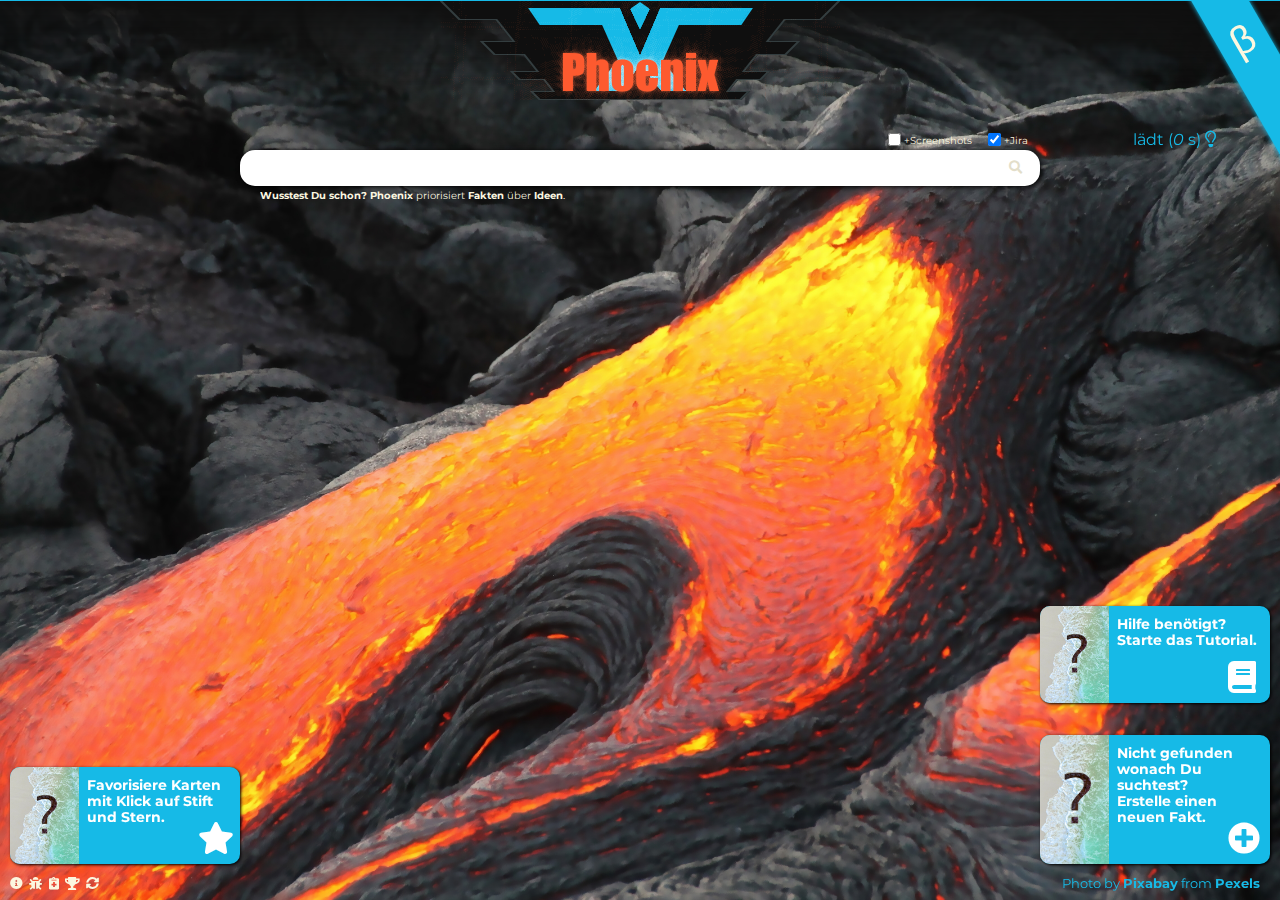
==== commit 24207748: "sync + sync state" ====
--- a/www/index.html
+++ b/www/index.html
@@ -190,6 +190,8 @@
         <div class="header"></div>
         <img class="logo" src="image/logo_mini.png" />
         <h3>Sync Status</h3>
+        <span>Phoenix überträgt anonymisierte Ticket- und Dokument-Daten aus Jira und Confluence auf den Phoenix Server. Damit der Atlassian Server nicht mit zu viel Traffic und Requests überlastet wird passiert das ausschließlich inkrementell und auch nur einmal innerhalb eines 6 Stunden Zeitfensters.</span>
+        <h4>Der aktuelle Status der Synchronisation wird hier alle 5 Sekunden bei Phoenix erfragt und dargestellt.</h4>
     </div>
 
     <div id="detail" class="modal">
--- a/www/main.css
+++ b/www/main.css
@@ -18,6 +18,9 @@
     display: block;
     z-index: 10;
     background-color:#1A1E1F;
+}
+#sync progress {
+    height:2px;
 }
 progress[value]::-webkit-progress-value {
     background-color: #16BAE7;
